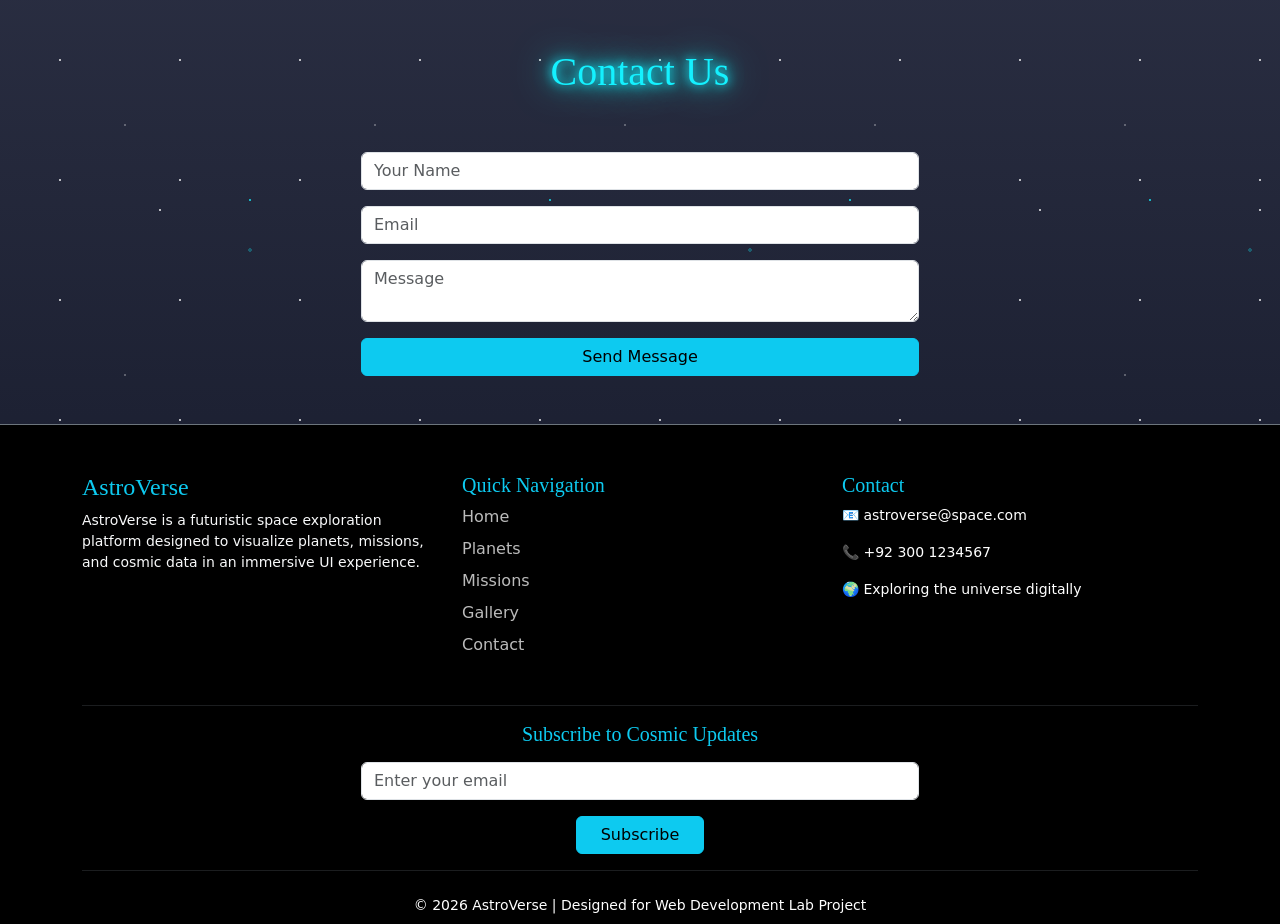
==== Astroverse/contact.html @ 3767513f "Enhanced with Images and background" ====
<!DOCTYPE html>
<html>
<head>
<title>Contact</title>
<link rel="stylesheet" href="style.css">
<link rel="icon" type="image/x-icon" href="images/favicon.webp">
<link href="https://cdn.jsdelivr.net/npm/bootstrap@5.3.2/dist/css/bootstrap.min.css" rel="stylesheet">
</head>

<body>
<!-- STAR BACKGROUND -->
<div class="stars"></div>
<div class="stars2"></div>
<div class="stars3"></div>


<section class="py-5 text-center">
<h1 class="glow">Contact Us</h1>
</section>

<div class="container">
<form class="w-50 mx-auto">

<input type="text" class="form-control mb-3" placeholder="Your Name">
<input type="email" class="form-control mb-3" placeholder="Email">
<textarea class="form-control mb-3" placeholder="Message"></textarea>

<button class="btn btn-info w-100">Send Message</button>

</form>
</div>

<footer class="bg-black text-white mt-5 pt-5 border-top border-secondary">

  <div class="container">

    <div class="row">

      <!-- ABOUT -->
      <div class="col-md-4 mb-4">
        <h4 class="text-info">AstroVerse</h4>
        <p class="small text-light">
          AstroVerse is a futuristic space exploration platform designed to visualize
          planets, missions, and cosmic data in an immersive UI experience.
        </p>
      </div>

      <!-- QUICK LINKS -->
      <div class="col-md-4 mb-4">
        <h5 class="text-info">Quick Navigation</h5>

        <a href="index.html" class="footer-link d-block">Home</a>
        <a href="planets.html" class="footer-link d-block">Planets</a>
        <a href="missions.html" class="footer-link d-block">Missions</a>
        <a href="gallery.html" class="footer-link d-block">Gallery</a>
        <a href="contact.html" class="footer-link d-block">Contact</a>

      </div>

      <!-- CONTACT -->
      <div class="col-md-4 mb-4">
        <h5 class="text-info">Contact</h5>

        <p class="small">📧 astroverse@space.com</p>
        <p class="small">📞 +92 300 1234567</p>
        <p class="small">🌍 Exploring the universe digitally</p>

      </div>

    </div>

    <hr class="border-secondary">

    <!-- NEWSLETTER -->
    <div class="row text-center">

      <div class="col-md-12">
        <h5 class="text-info">Subscribe to Cosmic Updates</h5>

        <input type="email" class="form-control w-50 mx-auto my-3" placeholder="Enter your email">

        <button class="btn btn-info px-4">Subscribe</button>
      </div>

    </div>

    <hr class="border-secondary">

    <!-- COPYRIGHT -->
    <div class="text-center small py-2">
      © 2026 AstroVerse | Designed for Web Development Lab Project
    </div>

  </div>

</footer>

</body>
</html>
---- Astroverse/style.css ----
/* =========================================
   ASTROVERSE FINAL CSS
   ========================================= */



/* HEADINGS */
h1, h2, h3, h4, h5 {
    font-family: 'Abril Fatface', serif;
}
/* SAME STARRY BACKGROUND FOR ALL PAGES */

body {

    background:
    linear-gradient(rgba(3, 8, 31, 0.85), rgba(2,6,23,0.95)),
    url('images/mission-bg.jpg') center/cover fixed no-repeat;

    color: white;

    font-family: 'Cabin', sans-serif;

    overflow-x: hidden;
}
/* =========================================
   STATIC SPACE BACKGROUND
   ========================================= */


.stars,
.stars2,
.stars3 {

    position: fixed;

    top: 0;
    left: 0;

    width: 100%;
    height: 100%;

    z-index: -1;

    pointer-events: none;
}

/* SMALL STARS */
 .stars {

    background-image:
    radial-gradient(white 1px, transparent 1px),
    radial-gradient(white 1px, transparent 1px),
    radial-gradient(#14f1ff 1px, transparent 1px);

    background-size:
    120px 120px,
    220px 220px,
    300px 300px;

    background-position:
    0 0,
    50px 100px,
    100px 50px;

    opacity: 0.7;
}

/* MEDIUM STARS */
 .stars2 {

    background-image:
    radial-gradient(rgba(255,255,255,0.7) 1px, transparent 1px);

    background-size: 250px 250px;

    opacity: 0.4;
}

/* LARGE GLOWING STARS */
 .stars3 {

    background-image:
    radial-gradient(rgba(20,241,255,0.9) 2px, transparent 2px);

    background-size: 500px 500px;

    opacity: 0.3;
} 
/* =========================================
   NAVBAR
   ========================================= */

.navbar {
    background: #000 !important;
    border-bottom: 1px solid rgba(255,255,255,0.1);
}

.navbar-brand {
    letter-spacing: 1px;
}

.nav-link {
    color: white !important;
    transition: 0.3s;
    font-weight: 500;
}

.nav-link:hover {
    color: #14f1ff !important;
}

/* =========================================
   HERO SECTIONS
   ========================================= */

/* =========================================
   HERO SECTION
   ========================================= */

.hero {

    min-height: 100vh;

    display: flex;
    align-items: center;
    justify-content: center;

    text-align: center;

    padding: 120px 20px;

    background:
    linear-gradient(
    rgba(2,6,23,0.45),
    rgba(2,6,23,0.75)
    ),
    url('images/nebula.jpg');

    background-size: cover;
    background-position: center;
    background-repeat: no-repeat;
}

/* HERO TITLE */
.hero-title {

    font-size: 4rem;
 font-family:Georgia, 'Times New Roman', Times, serif;
    font-weight: bold;

    color: white;

    text-shadow:
    0 0 10px rgba(0,0,0,0.8),
    0 0 25px rgba(0,0,0,0.7);

    margin-bottom: 25px;
}

/* HERO TEXT */
.hero-text {

    font-size: 1.4rem;

    color: #e5e7eb;

    max-width: 800px;

    margin: auto;

    margin-bottom: 30px;

    text-shadow:
    0 0 10px rgba(0,0,0,0.8);
}

/* HERO BUTTON */
.hero .btn {

    font-size: 1.2rem;

    padding: 14px 40px;

    border-radius: 10px;

    font-weight: 600;

    transition: 0.4s;
}

.hero .btn:hover {

    transform: translateY(-3px);

    box-shadow:
    0 0 20px rgba(20,241,255,0.6);
}

/* RESPONSIVE */
@media (max-width: 768px) {

    .hero-title {
        font-size: 3.5rem;
    }

    .hero-text {
        font-size: 1.1rem;
    }
}

.hero h1 {
    font-size: 5rem;
}

.hero p {
    max-width: 700px;
    margin: auto;
}

/* MISSIONS HERO */
.missions-hero {

    min-height: 70vh;

    display: flex;
    align-items: center;
    justify-content: center;

    text-align: center;

    padding: 100px 20px;

    background:
    linear-gradient(rgba(2,6,23,0.75), rgba(2,6,23,0.95)),
    url('images/mission-bg.jpg') center/cover no-repeat;
}

.missions-hero p {
    max-width: 700px;
    margin: auto;
}

/* =========================================
   GLOW EFFECTS
   ========================================= */

.glow {
    color: #14f1ff;

    text-shadow:
    0 0 10px #14f1ff,
    0 0 20px #14f1ff,
    0 0 40px #14f1ff;
}

/* =========================================
   BUTTONS
   ========================================= */

.btn-info {
    background: #14f1ff;
    border: none;
    color: black;
    font-weight: 600;
}

.btn-info:hover {
    background: #0fd5e0;
}

/* =========================================
   PLANET CARDS
   ========================================= */

.card {

    background: rgba(255,255,255,0.05);

    border: 1px solid rgba(255,255,255,0.08);

    backdrop-filter: blur(10px);

    color: white;

    border-radius: 15px;

    overflow: hidden;

    transition: 0.4s;

    height: 100%;
}

.card:hover {

    transform: translateY(-10px);

    box-shadow:
    0 0 20px rgba(20,241,255,0.5);
}

.card img {

    height: 220px;

    object-fit: cover;
}

.card-body {
    padding: 20px;
}

.card h4,
.card h5 {
    color: #14f1ff;
}

.card ul {
    padding-left: 18px;
    text-align: left;
}

.card li {
    margin-bottom: 8px;
    color: rgb(77, 121, 104);
}

/* =========================================
   STATS SECTION
   ========================================= */

.stat-box,
.mission-stat {

    background: rgba(255,255,255,0.05);

    padding: 40px 20px;

    border-radius: 20px;

    transition: 0.4s;

    height: 100%;
}

.stat-box:hover,
.mission-stat:hover {

    transform: translateY(-10px);

    box-shadow:
    0 0 20px rgba(20,241,255,0.5);
}

.stat-box h2,
.mission-stat h2 {

    color: #14f1ff;

    font-size: 55px;
}

.stat-box p,
.mission-stat p {
    color: #d1d5db;
}

/* =========================================
   TIMELINE
   ========================================= */

.timeline {

    border-left: 3px solid #14f1ff;

    padding-left: 30px;

    margin-left: 15px;
}

.timeline-item {
    margin-bottom: 40px;
    color: white;
}

.timeline-content {

    background: rgba(255,255,255,0.05);

    padding: 25px;

    border-radius: 15px;

    transition: 0.4s;
}

.timeline-content:hover {

    transform: scale(1.02);

    box-shadow:
    0 0 20px rgba(20,241,255,0.5);
}

.timeline-content li {
    margin-bottom: 8px;
}



/* =========================================
   MASONRY GALLERY
   ========================================= */

.masonry-gallery {

    column-count: 3;

    column-gap: 20px;
}

/* IMAGES */
.gallery-img {

    width: 100%;

    margin-bottom: 20px;

    border-radius: 20px;

    display: block;

    break-inside: avoid;

    transition: 0.4s;

    border:
    2px solid rgba(255,255,255,0.08);

    filter:
    brightness(1.08)
    contrast(1.08)
    saturate(1.15);
}

.gallery-img:hover {

    transform: scale(1.02);

    box-shadow:
    0 0 25px rgba(20,241,255,0.5);
}

/* RESPONSIVE */
@media (max-width: 992px) {

    .masonry-gallery {
        column-count: 2;
    }
}

@media (max-width: 576px) {

    .masonry-gallery {
        column-count: 1;
    }
}

/* =========================================
   FEATURED IMAGE
   ========================================= */

.mission-image {

    max-height: 500px;

    border-radius: 20px;

    border: 2px solid rgba(255,255,255,0.1);
}

/* =========================================
   FORMS
   ========================================= */

.form-control {

    background: #111;

    border: 1px solid rgba(255,255,255,0.2);

    color: white;

    padding: 12px;
}

.form-control:focus {

    background: #111;

    color: white;

    border-color: #14f1ff;

    box-shadow:
    0 0 10px rgba(20,241,255,0.4);
}

.form-control::placeholder {
    color: #aaa;
}

/* =========================================
   FOOTER
   ========================================= */

footer {
    background: #000;
}

.footer-link {

    color: #bbb;

    text-decoration: none;

    margin-bottom: 8px;
}

.footer-link:hover {
    color: #14f1ff;
}

/* =========================================
   RESPONSIVE DESIGN
   ========================================= */

@media (max-width: 992px) {

    .hero h1,
    .missions-hero h1 {
        font-size: 4rem;
    }
}

@media (max-width: 768px) {

    .hero h1,
    .missions-hero h1 {
        font-size: 3rem;
    }

    .hero,
    .missions-hero {
        padding: 80px 20px;
    }

    .card img {
        height: 200px;
    }

    .stat-box h2,
    .mission-stat h2 {
        font-size: 40px;
    }
}

@media (max-width: 576px) {

    .hero h1,
    .missions-hero h1 {
        font-size: 2.5rem;
    }

    .timeline {
        margin-left: 0;
        padding-left: 20px;
    }
}
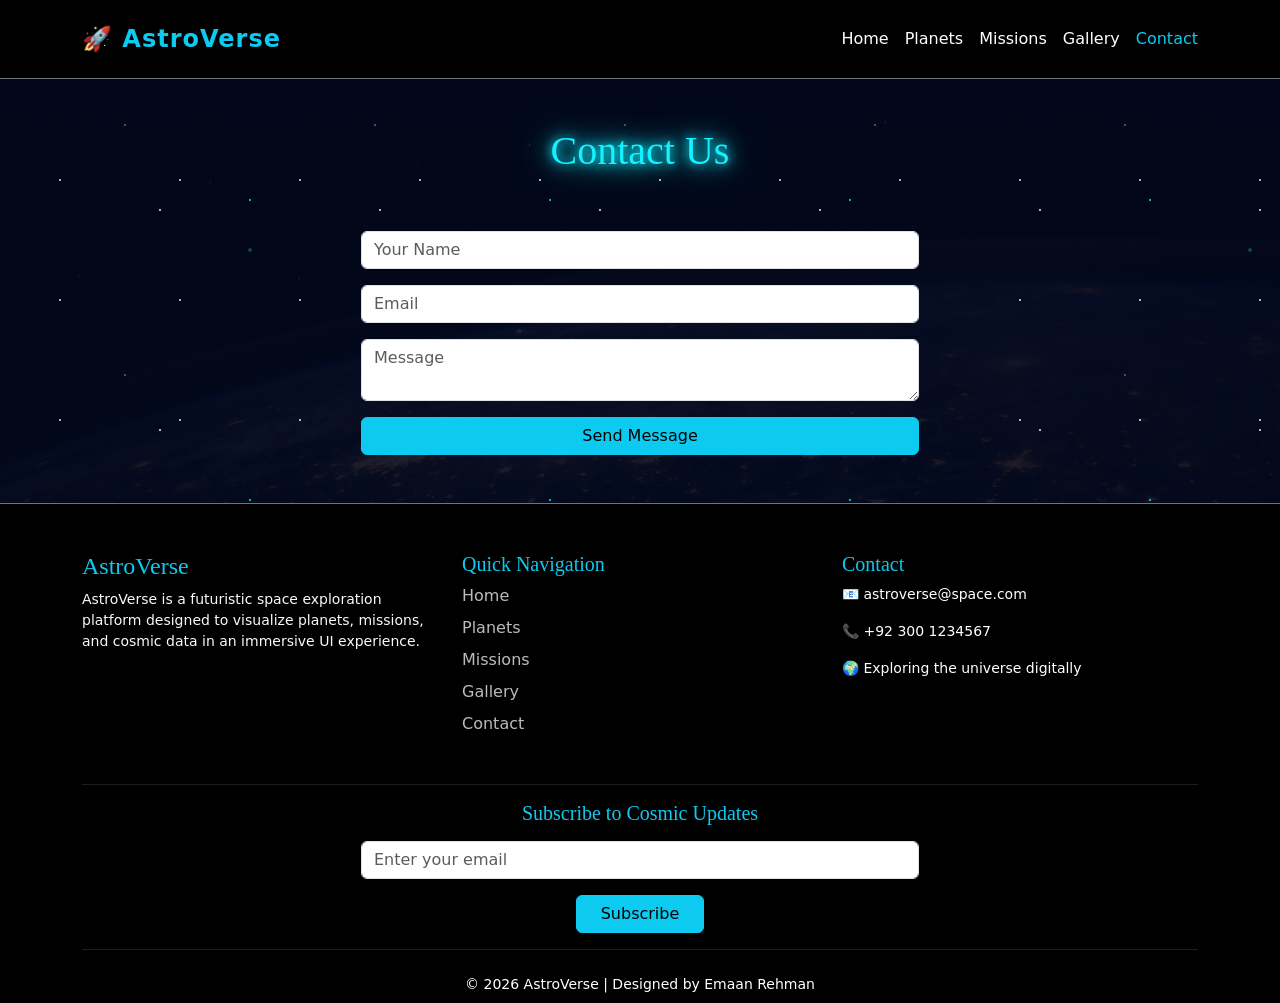
==== commit 22a39d7a: "Modified Header and Footer Co-authored-by: Copilot <copilot@github.com>" ====
--- a/Astroverse/contact.html
+++ b/Astroverse/contact.html
@@ -13,7 +13,36 @@
 <div class="stars2"></div>
 <div class="stars3"></div>
 
+<!-- HEADER -->
+<header>
 
+<nav class="navbar navbar-expand-lg navbar-dark bg-black border-bottom border-secondary py-3">
+
+<div class="container">
+
+<a class="navbar-brand fw-bold text-info fs-4" href="index.html">
+🚀 AstroVerse
+</a>
+
+<div class="ms-auto d-flex gap-3">
+
+<a href="index.html" class="nav-link text-white">Home</a>
+
+<a href="planets.html" class="nav-link text-white">Planets</a>
+
+<a href="missions.html" class="nav-link text-white">Missions</a>
+
+<a href="gallery.html" class="nav-link text-white">Gallery</a>
+
+<a href="contact.html" class="nav-link text-info">Contact</a>
+
+</div>
+
+</div>
+
+</nav>
+
+</header>
 <section class="py-5 text-center">
 <h1 class="glow">Contact Us</h1>
 </section>
@@ -88,7 +117,7 @@
 
     <!-- COPYRIGHT -->
     <div class="text-center small py-2">
-      © 2026 AstroVerse | Designed for Web Development Lab Project
+      © 2026 AstroVerse | Designed by Emaan Rehman
     </div>
 
   </div>
